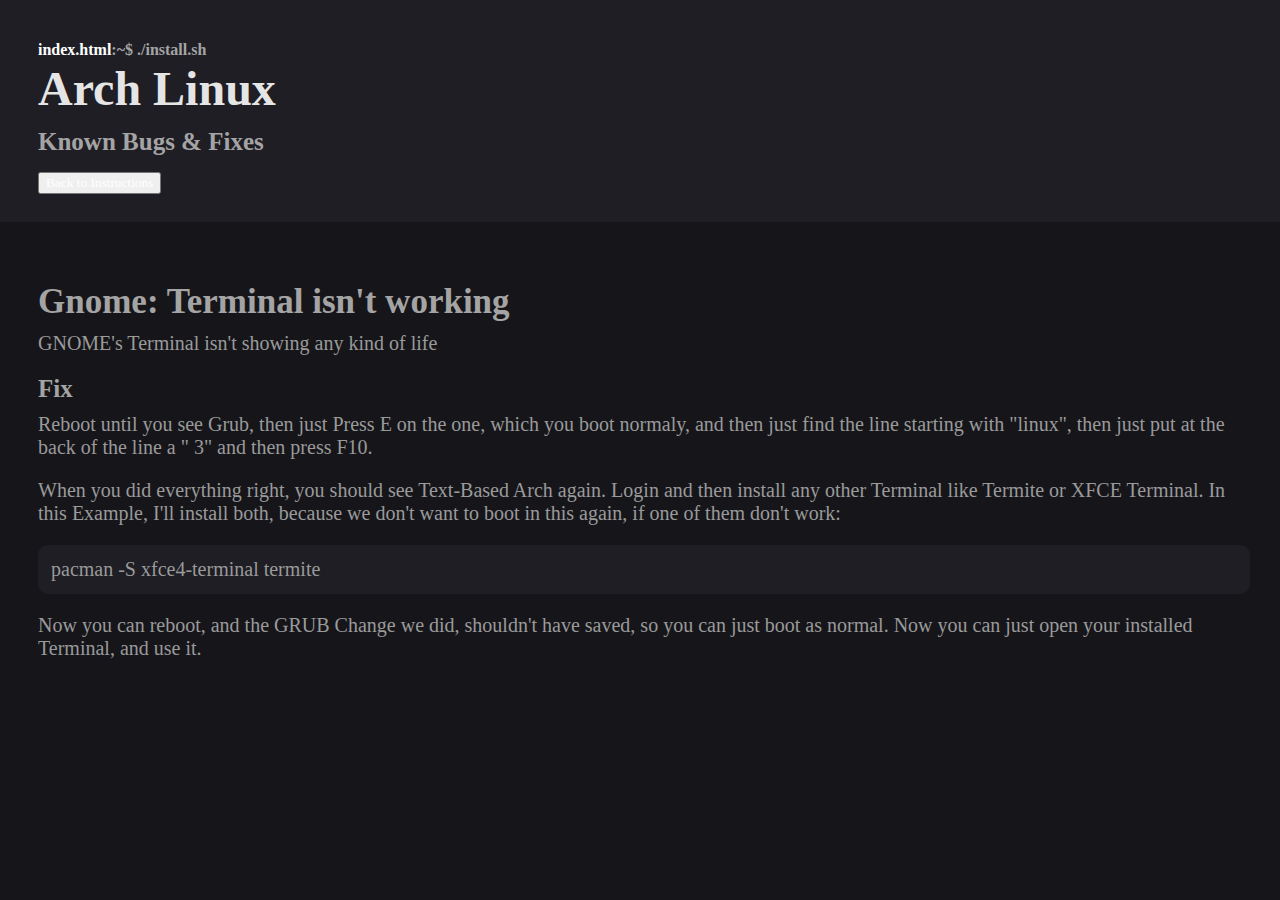
==== bugs.html @ 696671e3 "Added website" ====
<!DOCTYPE html>
<html lang="en">
<head>
    <meta charset="UTF-8">
    <title>ARCH LINUX</title>
    <link rel="stylesheet" href="css/style.css">
</head>

<body>
</body>
<div class="header">

    <div class="content" >

        <h4 class="captioN">index.html<span class="caption-highlight">:~$ ./install.sh</span>
        </h4>

        <h1 style="margin-top: -20px;" class="title">Arch Linux</h1>
        <h1 style="margin-top: -20px;" class="head">Known Bugs & Fixes</h1>
        <a href="index.html"><button class="buttono" >Back to Instructions</button></a>
        <br><br>

    </div>

</div>

<div class="content" style="margin-top: 30px;">

</div>
<div class="content">

  <h2 style="margin-top: -20px; margin-bottom: -10px;" class="subhead">Gnome: Terminal isn't working</h2>
  <p class="text" style="margin-right: 30px !important">GNOME's Terminal isn't showing any kind of life</p>

  <h2 style="margin-top: 5px; margin-bottom: -10px;" class="head">Fix</h2>
  <p class="text" style="margin-right: 30px !important">Reboot until you see Grub, then just Press E on the one, which you boot normaly, and then just find the line starting with "linux", then just put at the back of the line a " 3" and then press F10.</p>
<p class="text" style="margin-right: 30px !important">When you did everything right, you should see Text-Based Arch again. Login and then install any other Terminal like Termite or XFCE Terminal. In this Example, I'll install both, because we don't want to boot in this again, if one of them don't work:</p>
    <p class="code" style="margin-right: 30px !important">pacman -S xfce4-terminal termite</p>
    <p class="text" style="margin-right: 30px !important">Now you can reboot, and the GRUB Change we did, shouldn't have saved, so you can just boot as normal. Now you can just open your installed Terminal, and use it.</p>


            </div>
        </div>
    </div>
</div>
<br>
<br>
<br><br><br>
</html>
---- css/style.css ----
body {
    background-color: #16161a;
    margin: 0 !important;
    padding: 0 !important
}

.header {
    background-color: #1e1e24;
    margin: 0 !important;
    padding: 0 !important
}

.caption {
    font-size: 20px;
    color: #6b6b6b
}

.caption-highlight {
    color: #a4a4a4
}

.title {
    font-size: 48px;
    color: #e5e5e5
}

.subtitle {
    font-size: 35px;
    color: #d0d0d0
}

.subhead {
    font-size: 35px;
    color: #a4a4a4
}

.head {
    font-size: 25px;
    color: #a4a4a4
}

.notsohead {
    font-size: 23px;
    color: #a4a4a4;
    text-decoration: inherit;
}

.text {
    font-size: 20px;
    color: #9a9a9a
}

.code {
    font-size: 20px;
    color: #9a9a9a;
    background-color: #1e1e24;
    padding: 13px;
    border-radius: 10px;
}

.linko {
    color: #6d6d93;
    text-decoration: none;
    transition: .1s
}

.linko:hover {
    color: #424268
}

.linko:active {
    color: #4e4e69
}

.button {
    background-color: #323245;
    border: none;
    color: #a1a1a1;
    padding: 10px;
    padding-right: 20px;
    padding-left: 20px;
    text-align: center;
    text-decoration: none;
    display: inline-block;
    font-size: 16px;
    margin: 4px 2px;
    height: 56px;
    border-radius: 69px;
    transition: .1s;
    cursor: pointer
}

.button:hover {
    background-color: #191920;
}

.button:active {
    background-color: #252533;
}

@media all and (max-width:640px) {
    .content {
        padding-left: 20px !important;
        padding-bottom: 10px;
        padding-top: 20px;
        display: flex;
        flex-wrap: wrap;
        align-content: center
    }
    .button {
        margin-bottom: 10px
    }
}

@media all and (min-width:640px) {
    .content {
        padding-left: 38px !important;
        padding-bottom: 10px;
        padding-top: 20px
    }

}

@font-face {
    font-family: jetbrains mono;
    src: url(https://raw.githubusercontent.com/JetBrains/JetBrainsMono/master/web/eot/JetBrainsMono-Regular.eot) format('embedded-opentype'), url(https://raw.githubusercontent.com/JetBrains/JetBrainsMono/master/web/woff2/JetBrainsMono-Regular.woff2) format('woff2'), url(https://raw.githubusercontent.com/JetBrains/JetBrainsMono/master/web/woff/JetBrainsMono-Regular.woff) format('woff'), url(https://raw.githubusercontent.com/JetBrains/JetBrainsMono/master/ttf/JetBrainsMono-Regular.ttf) format('truetype');
    font-weight: 400;
    font-style: normal
}

* {
    -webkit-font-smoothing: antialiased;
    text-rendering: optimizeLegibility;
    font-family: jetbrains mono;
    color: #fff
}
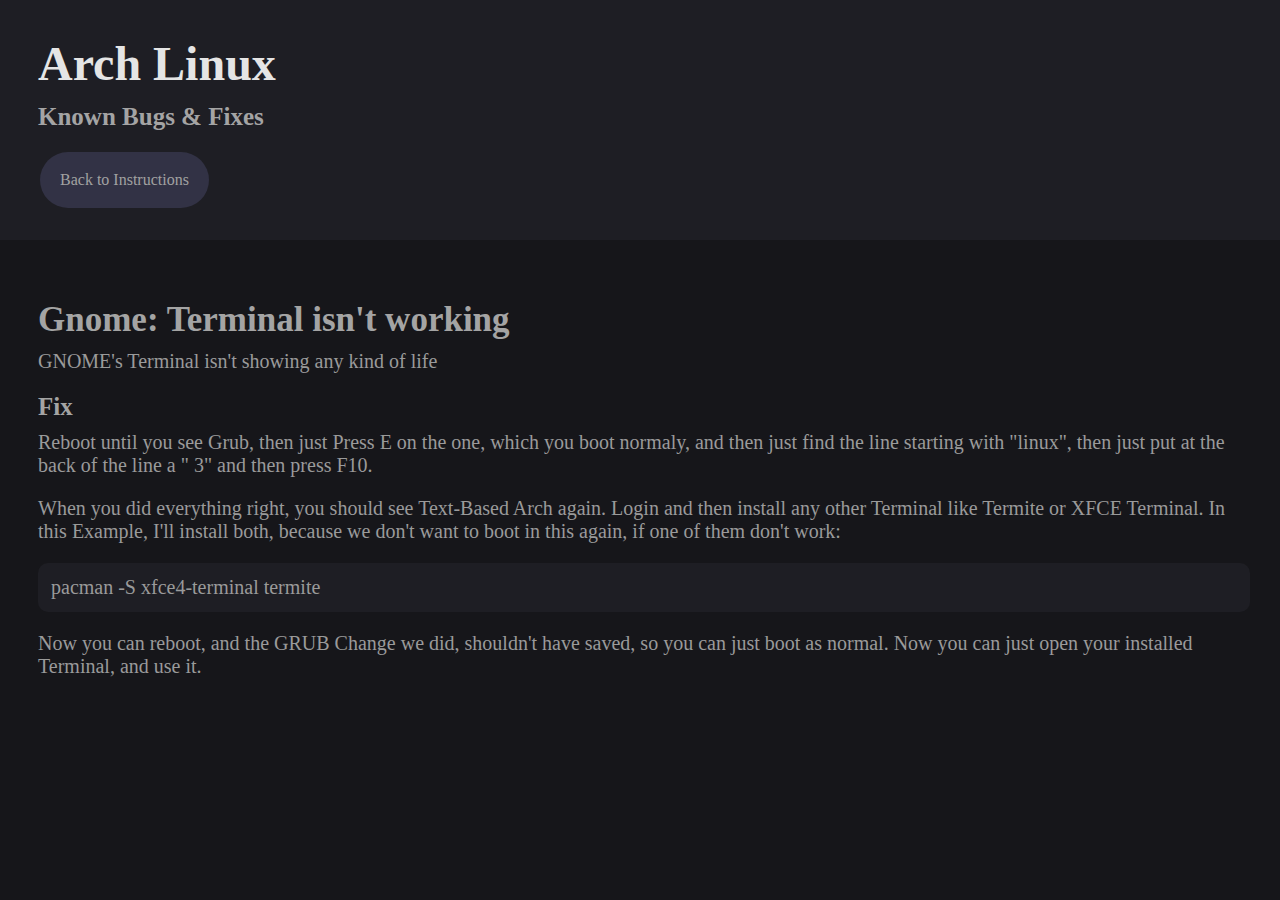
==== commit dcc7a351: "Fixed Header" ====
--- a/bugs.html
+++ b/bugs.html
@@ -11,17 +11,14 @@
 <div class="header">
 
     <div class="content" >
-
-        <h4 class="captioN">index.html<span class="caption-highlight">:~$ ./install.sh</span>
-        </h4>
-
+<br>
+<br>
         <h1 style="margin-top: -20px;" class="title">Arch Linux</h1>
         <h1 style="margin-top: -20px;" class="head">Known Bugs & Fixes</h1>
-        <a href="index.html"><button class="buttono" >Back to Instructions</button></a>
+        <a href="bugs.html"><button class="button" >Back to Instructions</button></a>
         <br><br>
 
     </div>
-
 </div>
 
 <div class="content" style="margin-top: 30px;">
